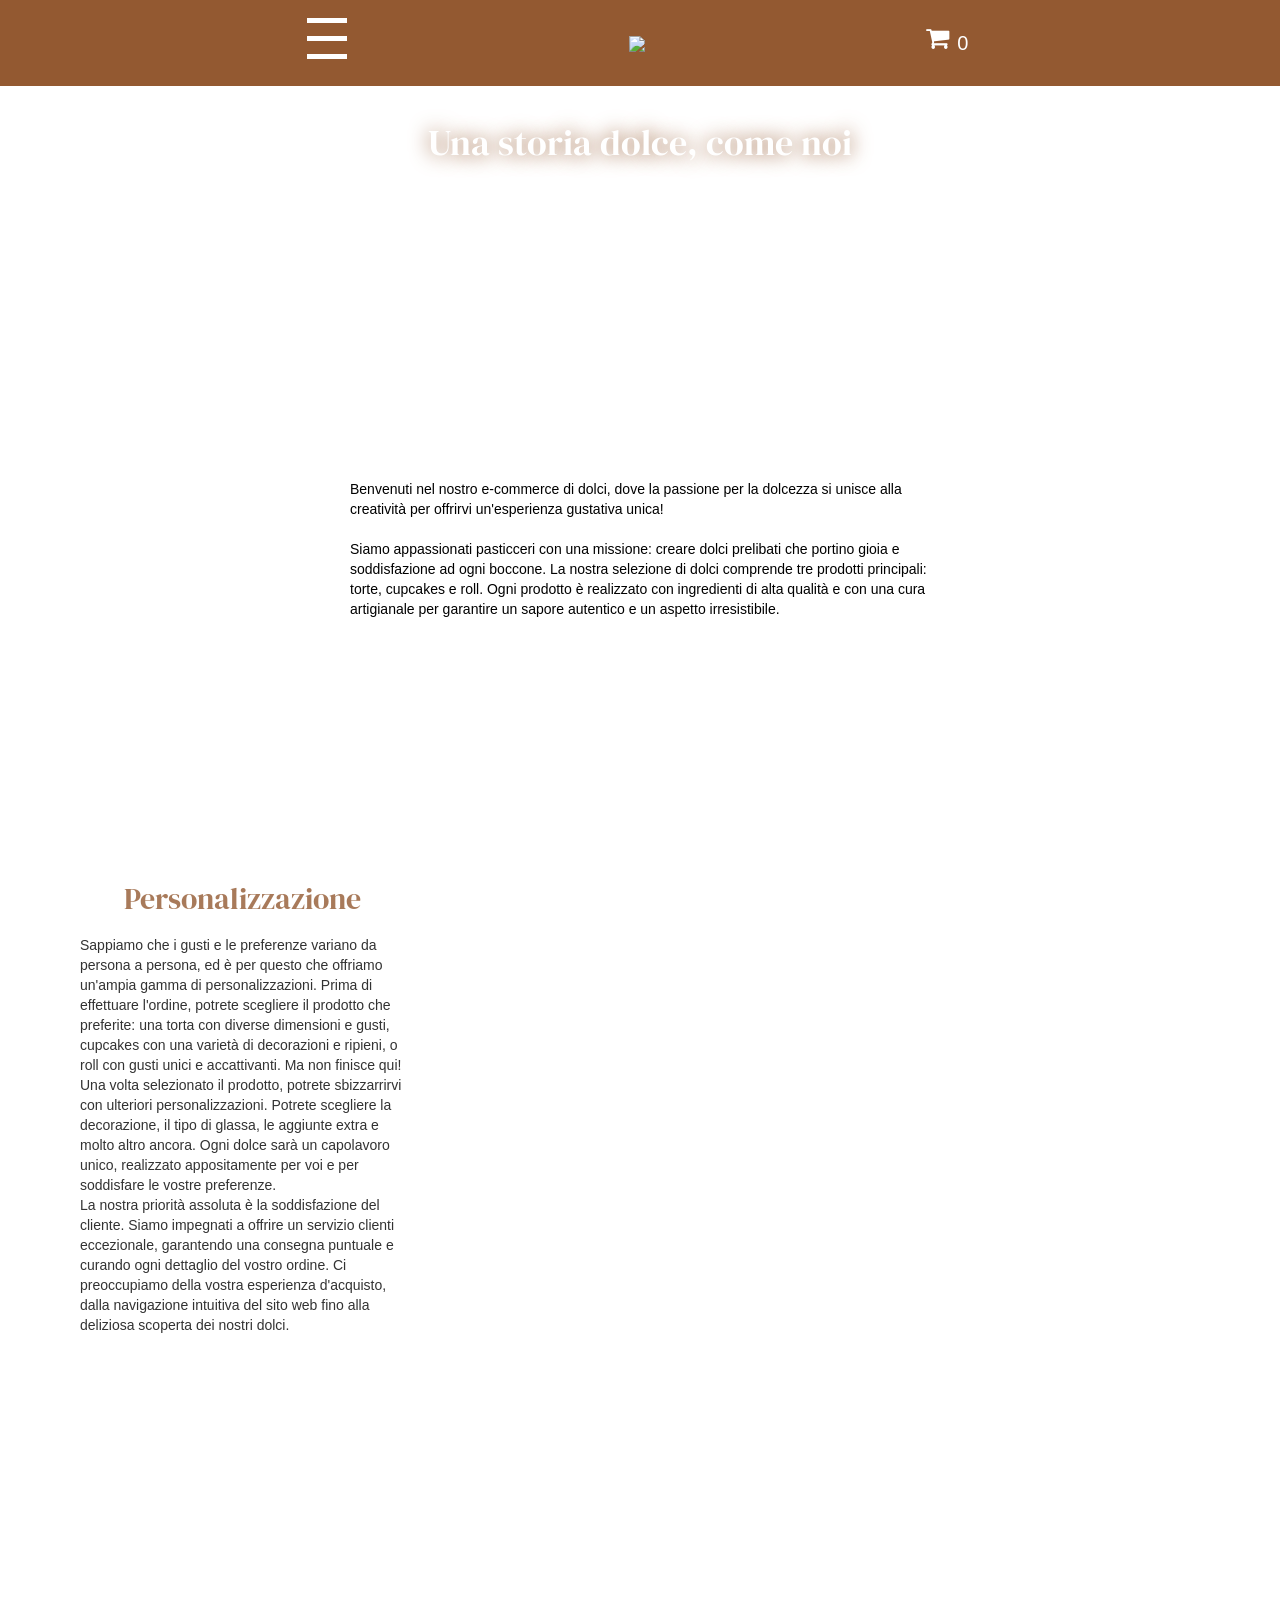
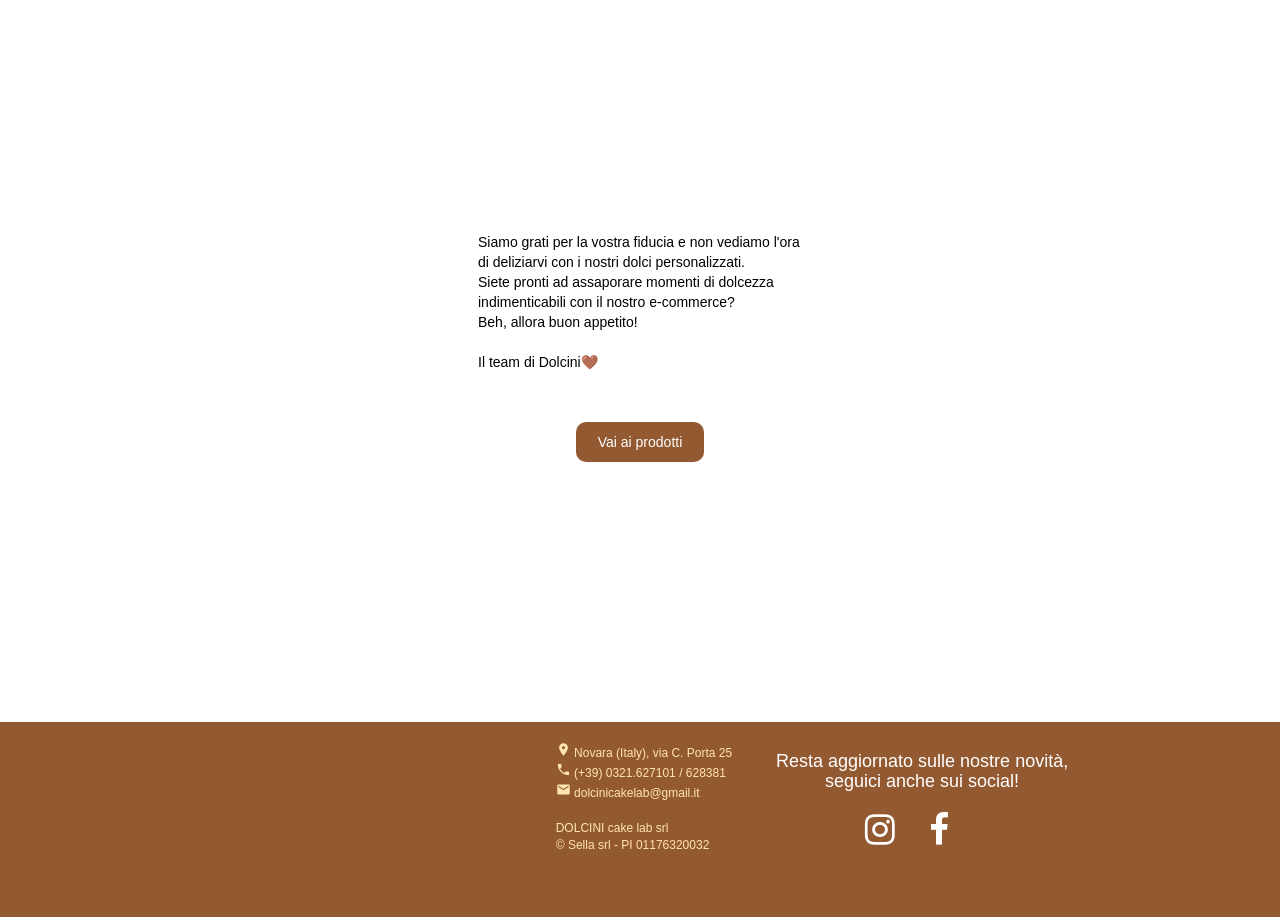
==== aboutus.html @ b242c4ed "Create aboutus.html" ====
<!DOCTYPE html>
<html lang="en">

<head>
  <meta charset="UTF-8">
  <meta http-equiv="X-UA-Compatible" content="IE=edge">
  <meta name="viewport" content="width=device-width, initial-scale=1, minimum-scale=1, maximum-scale=1"/>
  <meta name="description" content="sito di e-commerce di dolci per l'esame di fine anno di web design">
  <meta name="keywords" content="web, web design, accademia, dolci, e-commerce, sito, carrello, compra, personalizza">
  
  <!-- Link Swiper's CSS -->
  <link rel="stylesheet" href="https://cdn.jsdelivr.net/npm/swiper@9/swiper-bundle.min.css" />
  <link rel="stylesheet" href="https://cdn.jsdelivr.net/npm/bootstrap@5.2.3/dist/css/bootstrap.min.css">
  <!-- Link icone bootstrap -->
  <link rel="stylesheet" href="https://maxcdn.bootstrapcdn.com/bootstrap/3.3.7/css/bootstrap.min.css">
  <!-- Link icone google -->
  <link rel="stylesheet" href="https://fonts.googleapis.com/icon?family=Material+Icons">
  <!-- Link icone Awesome 4 Icons -->
  <link rel="stylesheet" href="https://cdnjs.cloudflare.com/ajax/libs/font-awesome/4.7.0/css/font-awesome.min.css">
  <!-- Link file MIO css -->
  <link rel="stylesheet" href="stile.css">
  <!-- Link per il font h1 -->
  <link rel="preconnect" href="https://fonts.googleapis.com">
  <link rel="preconnect" href="https://fonts.gstatic.com" crossorigin>
  <link href="https://fonts.googleapis.com/css2?family=DM+Serif+Display&display=swap" rel="stylesheet">
  <!-- Link per jquery -->
  <script src="https://code.jquery.com/jquery-3.5.1.min.js"></script>
</head>
  
  
<body id="body-aboutus">
   <!-- head line -->
   <header>
    <div class="headline">
      <nav class="navbar navbar-expand-lg navbar-light">
      <div class="container-fluid">
    
   <!-- menu -->    
    <ul class="menu">
      <div class="menu-close fa fa-close"></div>
      <li class="menu-global menu-top">
        <span class="menu-text">
          <a class="nav-link" href="index.html">Vai ai prodotti</a>
        </span>
      </li>
      <li class="menu-global menu-middle">
        <span class="menu-text">
          <a class="nav-link" href="carrello.html">Carrello</a>
        </span>
      </li>
      <li class="menu-global menu-bottom">
        <span class="menu-text">
          <a class="nav-link" href="#contatti">Contatti</a>
        </span>
      </li>
    </ul>

   <!-- logo -->
    <center>
     <div class="casella-logo">
        <a href="index.html">
            <img class="logo" src="img/logobianco.png">
        </a>
     </div>
    </center>

   <!-- carrello -->
     <div class="boxcarrello">
        <a href="carrello.html"><i class="fa fa-shopping-cart" style="font-size:25px; color: white;"></i> <span style="font-size: 20px;  padding: 4px;  color:white" id="carrello">0</span></a>
     </div>
   
      </div>
      </nav>
    </div>
  </header>


  
  <div id="spazio-aboutus">
  </div>

  <!-- corpo pagina --> 
      
  <div id="fascia1">
    <center>
      <h1 id="titolo-aboutus">Una storia dolce, come noi</h1>
    <div id ="testo1">
      <p>
        Benvenuti nel nostro e-commerce di dolci, dove la passione per la dolcezza si unisce alla creatività per offrirvi un'esperienza gustativa unica! 
        <br><br>
        Siamo appassionati pasticceri con una missione: creare dolci prelibati che portino gioia e soddisfazione ad ogni boccone.
        La nostra selezione di dolci comprende tre prodotti principali: torte, cupcakes e roll. Ogni prodotto è realizzato con ingredienti di alta qualità e con una cura artigianale per garantire un sapore autentico e un aspetto irresistibile.
      </p>
    </div>
    </center>
  </div>


  <div id="fascia2">
    <div id ="testo2">
      <h2 id="personalizzazione">Personalizzazione</h2>
      <p>
        Sappiamo che i gusti e le preferenze variano da persona a persona, ed è per questo che offriamo un'ampia gamma di personalizzazioni. Prima di effettuare l'ordine, potrete scegliere il prodotto che preferite: una torta con diverse dimensioni e gusti, cupcakes con una varietà di decorazioni e ripieni, o roll con gusti unici e accattivanti.
        Ma non finisce qui! Una volta selezionato il prodotto, potrete sbizzarrirvi con ulteriori personalizzazioni. Potrete scegliere la decorazione, il tipo di glassa, le aggiunte extra e molto altro ancora. Ogni dolce sarà un capolavoro unico, realizzato appositamente per voi e per soddisfare le vostre preferenze.<br>
        La nostra priorità assoluta è la soddisfazione del cliente. Siamo impegnati a offrire un servizio clienti eccezionale, garantendo una consegna puntuale e curando ogni dettaglio del vostro ordine. Ci preoccupiamo della vostra esperienza d'acquisto, dalla navigazione intuitiva del sito web fino alla deliziosa scoperta dei nostri dolci.
      </p>
    </div>
  </div>


  <div id="fascia3">
    <div id ="testo3">
      <p>
        Siamo grati per la vostra fiducia e non vediamo l'ora di deliziarvi con i nostri dolci personalizzati.<br>
        Siete pronti ad assaporare momenti di dolcezza indimenticabili con il nostro e-commerce?<br>
        Beh, allora buon appetito!
        <br><br>
        Il team di Dolcini🤎
      </p>
    </div>
    <button id="bottone-prodotti">
      <a href="index.html">
        Vai ai prodotti
      </a>
    </button>
  </div>
  



  <!-- footer --> 
  <footer class="footer">
    <div class="container text-center">
      
      <div class="fot">
        <iframe src="https://www.google.com/maps/embed?pb=!1m14!1m8!1m3!1d2798.854587066455!2d8.6137757!3d45.4525863!3m2!1i1024!2i768!4f13.1!3m3!1m2!1s0x47865a24573b9d29%3A0x5064224377bd31e3!2sVia%20Costantino%20Porta%2C%2025%2C%2028100%20Novara%20NO!5e0!3m2!1sen!2sit!4v1654440794287!5m2!1sen!2sit" allowfullscreen="" loading="lazy" referrerpolicy="no-referrer-when-downgrade" id="map"></iframe>
      </div> 
      
      <div class="fot">
        <p id="testofooter">
          <i class="material-icons" style="font-size:15px; color: #FFE6AE;">location_on</i>  Novara (Italy), via C. Porta 25<br>
          <i class="material-icons" style="font-size:15px; color: #FFE6AE;">call</i>  (+39) 0321.627101 / 628381 <br>
          <i class="material-icons" style="font-size:15px; color: #FFE6AE;">email</i>  dolcinicakelab@gmail.it<br>
          <br>
          DOLCINI cake lab srl<br>
          © Sella srl - PI 01176320032
        </p>
      </div>

      <div class="fot">
        <div id="rimandosocial">
          <h4 style="text-align:center;">Resta aggiornato sulle nostre novità,<br>seguici anche sui social!</h4>
          <a href="https://www.instagram.com/acmenovaraaccademia/" class="social"><i class="fa fa-instagram" style="font-size:35px; color: white;"></i></a>
          <a href="https://www.facebook.com/ACMEaccademiaNovara/"  class="social"><i class="fa fa-facebook-f" style="font-size:35px; color: white;"></i></a>
        </div>
      </div>
    </div>
  </footer>

  <!-- Swiper JS -->
  <script src="https://cdn.jsdelivr.net/npm/swiper@9/swiper-bundle.min.js"></script>
  <script src="https://code.jquery.com/jquery-3.6.4.min.js" integrity="sha256-oP6HI9z1XaZNBrJURtCoUT5SUnxFr8s3BzRl+cbzUq8=" crossorigin="anonymous"></script>
  <script src="javascript.js"> </script>
</body>
</html>
---- stile.css ----
html, body {
      position: relative;
      height: 100%;
      font-family: 'Poppins', sans-serif;
      font-size: 14px;
      color: #000;
      background-image: url("img/sfondosito.png");
      background-repeat: no-repeat;
      background-attachment: fixed;
      background-size: cover;
      background-position: center;
      grid-template-rows: auto 1fr auto;
}

/*header*/

.headline{
  z-index: 3;
  padding: 10px;
  width: 100%;
  height: auto;
  position: fixed;
  margin: 0px 0px 30px 0px;
  background-color: #935931;
}

.navbar-toggler {
	width: 100%;
}

.navbar{
  margin-bottom: 0px;
}

.casella-logo{
  display: inline-block;
  width: auto%;
}

.logo{
  width: 160px;
  margin-top: ;
}

/*menu*/


span {
	display: inline-block;
	vertical-align: middle;
	color: white;
  }
  
  ul {
	display: block;
	list-style-type: none;
	text-align: right;
  }
  
  a {
	color: #FFF;
  }
  a:hover {
	opacity: 0.7;
  text-decoration: none;
  }
 
  
  .menu {
	margin: 0 0px 0 0;
	padding-left: 1.25em;
	cursor: pointer;
	position: relative;
	width: 40px;
	height: 50px;
	text-align: right;
  }
  
  .menu-close {
	color: white;
	font-size: 0em;
	opacity: 0;
	text-align: center;
	font-weight: bold;
  
	-webkit-transition: 0.2s;
			transition: 0.2s;
  }
  
  .menu-close-visible {
	font-size: 2em;
	opacity: 1;
  
	-webkit-transition: 0.2s 0.4s;
			transition: 0.2s 0.4s;
  }
  
  .menu-global {
	z-index: -1;
	position: absolute;
	left: 0;
	height: 5px; 
	width: 100%;
	background-color: white;
  
	-webkit-backface-visibility: hidden;
			backface-visibility: hidden;
	-webkit-transition: 0.2s;
			transition: 0.2s;
  }
  
  .menu-global:hover {
	left: 10px;
	-webkit-transition: all 0.2s;
			transition: all 0.2s;
  }
  
  .menu-top {
	top: 0;
  }
  .menu-middle {
	top: 18px;
  }
  .menu-bottom {
	top: 36px;
  }
  
  .menu-text{
	opacity: 0;
	font-size: 0em;
	padding: 10px 0;
	-webkit-transition: 0.1s;
			transition: 0.1s;
  }
  
  .expand {
	box-shadow: rgba(0, 0, 0, 0.1) -2.5px 5px 7.5px, rgba(0, 0, 0, 0.1) 2.5px 5px 7.5px;
	width: 200px;
	height: 50px;
  
	-webkit-backface-visibility: hidden;
			backface-visibility: hidden;
  }
  
  .menu-top-expand {
	top: 50px;
	background: #FFCD9C;
  
	-webkit-transition: all 0.5s 0.2s, left 0.1s;
			transition: all 0.5s 0.2s, left 0.1s;
  }
  
  .menu-middle-expand {
	top: 100px;
	background: #DD925F;
  
	-webkit-transition: all 0.5s 0.1s, left 0.1s;
			transition: all 0.5s 0.1s, left 0.1s;
  }
  
  .menu-bottom-expand {
	top: 150px;

	background: #935931;
  
	-webkit-transition: all 0.5s, left 0.1s;
			transition: all 0.5s, left 0.1s;
  }
  
  .menu-text-expand{
	color: white;
	opacity: 0.8;
	padding: 10px;
	font-size: 1.3em;
	-webkit-transition: all 0.2s 0.7s, font-size 0.1s;
			transition: all 0.2s 0.7s, font-size 0.1s;
  }

.boxcarrello{
	float: right;
}

/*swiper*/

.swiper {
  width: 100%;
  height: 85%;
}

.swiper-slide {
  background: #DD925F;
  display: flex;
  justify-content: center;
  align-items: center;
}

.swiper-slide img {
  display: block;
  width: 100%;
  height: 100%;
  object-fit: cover;
}

.swiper-pagination{
	align-items: center;
}

/*intestazione home*/

#ancora{
  height: 8%;
  margin-top: -60px;
}

h1 {
  font-family: 'DM Serif Display', serif;
  text-align: center;
  color: black;
  margin: 40px auto -30px auto;
  text-shadow: 0px 0px 6px rgba(255,255,255,10);
  padding: 30px;
}


/*box prodotti*/

#box-prodotti{
  margin: 3% auto;
}

p.card-text{
  margin-top: 20px;
  margin-bottom: 10px;
}

.card-img-top:hover {
    opacity: 0.5;  
    box-shadow: 0px 0px 40px #935931;
  }

.navbar-toggler {
  background-color: red;
}


.btn-primary {
  background-color:#935931 !important;
  border:none;
}

/*footer*/

.footer {
  background-color: #935931;
  color: white;
  padding: 10px;
}

.contatti-social{
  display:inline-block;
  margin: 0px 30px;
}

#map {
  width: auto;
  height: 150px;
  margin-right:40px
}

.fot{
  display: inline-block;
  margin: 10px auto;
  vertical-align: top;
}

#rimandosocial{
  margin-left:20px ;
  padding-left:20px
}

.social{
  margin: 10px 30px 10px 0px;
  display: inline-block;
  color: white;

}

#testofooter{
  max-width: 500px;
  font-size: 12px;
  text-align: left;
  color: #FFE6AE;
}

@media screen and (max-width: 1200px){
  .logo{
    width: 100px;
  }
  
  /*menu*/

span {
	display: inline-block;
	vertical-align: middle;
	color: white;
  }
  
  ul {
	display: block;
	list-style-type: none;
	text-align: right;
  }
  
  a {
	color: #FFF;
  }
  a:hover {
	opacity: 0.7;
  text-decoration: none;
  }
 
  .menu {
	margin: auto 0px;
	padding-left: 1.25em;
	cursor: pointer;
	position: relative;
	width: 30px;
	height: 30px;
	text-align: right;
  }
  
  .menu-close {
	color: white;
	font-size: 0em;
	opacity: 0;
	text-align: center;
	font-weight: bold;
  
	-webkit-transition: 0.2s;
			transition: 0.2s;
  }
  
  .menu-close-visible {
	font-size: 2em;
	opacity: 1;
  
	-webkit-transition: 0.2s 0.4s;
			transition: 0.2s 0.4s;
  }
  
  .menu-global {
	z-index: -1;
	position: absolute;
	left: 0;
	height: 5px; 
	width: 100%;
	background-color: white;
  
	-webkit-backface-visibility: hidden;
			backface-visibility: hidden;
	-webkit-transition: 0.2s;
			transition: 0.2s;
  }
  
  .menu-global:hover {
	left: 5px;
	-webkit-transition: all 0.2s;
			transition: all 0.2s;
  }
  
  .menu-top {
	top: 0;
  }
  .menu-middle {
	top: 10px;
  }
  .menu-bottom {
	top: 20px;
  }
  
  .menu-text{
	opacity: 0;
	font-size: 0em;
	padding: 10px 0;
	-webkit-transition: 0.1s;
			transition: 0.1s;
  }
  
  .expand {
	box-shadow: rgba(0, 0, 0, 0.1) -2.5px 5px 7.5px, rgba(0, 0, 0, 0.1) 2.5px 5px 7.5px;
	width: 200px;
	height: 50px;
  
	-webkit-backface-visibility: hidden;
			backface-visibility: hidden;
  }
  
  .menu-top-expand {
	top: 50px;
	background: #FFCD9C;
  
	-webkit-transition: all 0.5s 0.2s, left 0.1s;
			transition: all 0.5s 0.2s, left 0.1s;
  }
  
  .menu-middle-expand {
	top: 100px;
	background: #DD925F;
  
	-webkit-transition: all 0.5s 0.1s, left 0.1s;
			transition: all 0.5s 0.1s, left 0.1s;
  }
  
  .menu-bottom-expand {
	top: 150px;

	background: #935931;
  
	-webkit-transition: all 0.5s, left 0.1s;
			transition: all 0.5s, left 0.1s;
  }
  
  .menu-text-expand{
	color: white;
	opacity: 0.8;
	padding: 10px;
	font-size: 1.3em;
	-webkit-transition: all 0.2s 0.7s, font-size 0.1s;
			transition: all 0.2s 0.7s, font-size 0.1s;
  }

.boxcarrello{
	float: right;
  margin-top: 10px;
}
.headline{
  z-index: 3;
  padding: 0px;
  width: 100%;
  height: auto;
  position: fixed;
  margin: 0px 0px 30px 0px;
  background-color: #935931;
  }
  .swiper {
    width: 100%;
    height: 75%;
  }

  #box-prodotti{
    margin: 3% auto;
    text-align: center;
  }
  
  p{
    text-align: left;
  }

  .btn-primary{
    font-size: 8px;
    padding: 4px;
  }

  .footer {
    background-color: #935931;
    color: white;
    padding: 20px;
    align-content: center;
  }

  .contatti-social{
    display:inline-block;
    margin: 0px 30px;
  }
  
  #map {
    width: auto;
    height: 150px;
    margin: 0px 10px 10px auto;
  }
  
  .fot{
    display: inline-block;
    margin: auto;
    vertical-align: top;
  }
  
  h4{
    padding: 10px;
  }

  #rimandosocial{
    margin-left:0px ;
    padding-left:0px
  }
  
  .social{
    margin: 0px 10px;
    display: inline-block;
    color: white;

  }
  
  #testofooter{
    max-width: 500px;
    font-size: 12px;
    text-align: left;
    color: #FFE6AE;
  }
  
}

@media screen and (max-width: 700px){
  #map {
    width: auto;
    height: 150px;
    margin: 0px auto 10px auto;
  }

  #box-prodotti{
    margin: 3% auto;
    max-width: 80%;
    text-align: center;
  }

  .btn-primary{
    font-size: 10px;
    padding: 4px;
  }

  h4{
    border-top: 2px solid white;
    padding: 10px;
  }
}


                                                             /*carrello*/

.spazio-vuoto{
  width: 100%;
  height: 10%;
}

#titolo-carrello{
  margin: 50px auto 10px auto;
  padding: 0px;
}

#contenitore-carrello{
  background-color: white;
  margin-top: 0px;
  padding: 10px;
  border-radius: 10px;
  box-shadow: 0px 0px 20px #935931;
}

tr{
  background-color: white;
  border-bottom: 1px solid #935931;
  vertical-align: middle;
}

.img_carrello{
  height:80px;
}

.table>tbody>tr>td{
  vertical-align: middle;
  max-width: 80px;
}

.form-control{
  width: 30%;
  min-width: 50px;
  padding: auto;
}

.bottoni-carrello{
  background-color: #935931;
  color: white;
  border-radius: 5px;
  width: 50px;
  border: none;
}

.footer-capriccioso{
  background-color: #935931;
  color: white;
  padding: 10px;
  position: inherit;
  bottom: 0px;
  width:100%;
}

button, input, select, textarea {
  width: 70px;
}

label {
  margin-bottom: 0px;
}


@media screen and (max-width: 768px){
  .img_carrello{
    display: none;
  }

  #contenitore-carrello{
    background-color: white;
    margin: 0px auto;
    padding: 10px;
    border-radius: 10px;
    box-shadow: 0px 0px 20px #935931;
    max-width: 90%;
  }

  .prezzo-singolo{
    display:none;
  }
  .footer-capriccioso{
    background-color: #935931;
    color: white;
    padding: 10px;
    position: inherit;
    bottom: 0px;
    width:100%;
  }
}

                                                            /*aboutus*/

#spazio-aboutus{
  width: 100%;
  height: 8%;
}

#fascia1{
  background-image: url(img/3chef.webp);
  width: 100%;
  min-height: 750px;
  background-position: center;
  background-size: cover;
  margin-top: 0px;
}

#titolo-aboutus{
  color:white;
  margin: 0px auto ;
  text-shadow: 0px 0px 20px #935931;
  padding-top: 4%;
}

#testo1{
  z-index: 2;
  background-color: white;
  width: 50%;
  text-align: left;
  position: inherit;
  bottom: 40px;
  padding: 30px;
  margin-left: 25%;
  margin-right: 25%;
  margin-top: 20%;
  border-radius: 10px;
  vertical-align: bottom;
}

p{
  margin-bottom: 0px;
}
#fascia2{
  background-image: url(img/cake10intera.webp);
  width: 100%;
  min-height: 750px;
  background-position: center;
  background-size: cover;
}

#personalizzazione{
  color:#935931;
  font-family: 'DM Serif Display', serif;
  text-align: center;
  margin: 30px auto 20px auto;
}

#testo2{
  z-index: 2;
  background-color: white;
  width: 30%;
  padding: 30px;
  margin-left: 50px;
  opacity: 80%;
}

#fascia3{
  background-image: url(img/vassoio\ muffin.webp);
  width: 100%;
  min-height: 750px;
  background-position: center;
  background-size: cover;
  padding-top: 18%;
}

#testo3{
  z-index: 2;
  background-color: white;
  width: 30%;
  padding: 30px;
  margin: auto;
  border-radius: 10px;
}

#bottone-prodotti{
  background-color: #935931;
  z-index: 2;
  padding: 10px;
  width: 10%;
  margin-left: 45%;
  margin-right: 45%;
  margin-top: 20px;
  border-radius: 10px;
  border: none;
}

#bottone-prodotti a:hover{
  padding: 10%;
  border-radius: 10px;
  box-shadow: 0px 0px 20px white;
  color:#FFE6AE;
}

@media screen and (max-width: 1200px){
  #testo1{
    z-index: 2;
    background-color: white;
    font-size: 10px;
    width: 60%;
    text-align: left;
    position: inherit;
    bottom: 40px;
    padding: 20px;
    margin-left: 15%;
    margin-right: 15%;
    margin-top: 20%;
    border-radius: 10px;
    vertical-align: bottom;
  }

  #testo2{
    z-index: 2;
    background-color: white;
    font-size: 10px;
    width: 40%;
    padding: 20px;
    margin-left: 4%;
    opacity: 80%;
  }

  #testo3{
    z-index: 2;
    background-color: white;
    width: 40%;
    font-size: 10px;
    padding: 10px;
    margin: auto;
    border-radius: 10px;
  }
  
  #bottone-prodotti{
    background-color: #935931;
    z-index: 2;
    padding: 10px;
    width: 20%;
    margin-left: 40%;
    margin-right: 40%;
    margin-top: 20px;
    border-radius: 10px;
    border: none;
  }

  #bottone-prodotti a:hover{
    padding: 10% 20%;
    border-radius: 10px;
    box-shadow: 0px 0px 20px white;
    color:#FFE6AE;
  }

  #spazio-aboutus{
    width: 100%;
    height: 4%;
  }

  #fascia1{
    background-image: url(img/3chef.webp);
    min-height: 500px;
    background-position: center;
    background-size: cover;
    margin-top: 0px;
  }

  #fascia2{
    background-image: url(img/cake10intera.webp);
    min-height: 500px;
    background-position: center;
    background-size: cover;
  }

  #fascia3{
    background-image: url(img/vassoio\ muffin.webp);
    min-height: 500px;
    background-position: center;
    background-size: cover;
    padding-top: 20%;
  }
  
  #testo3{
    z-index: 2;
    background-color: white;
    width: 40%;
    font-size: 10px;
    padding: 10px;
    margin: auto;
    border-radius: 10px;
  }
  
  #bottone-prodotti{
    background-color: #935931;
    z-index: 2;
    padding: 10px;
    width: 20%;
    margin-left: 40%;
    margin-right: 40%;
    margin-top: 20px;
    border-radius: 10px;
    border: none;
  }

  #bottone-prodotti a:hover{
    padding: 10% 20%;
    border-radius: 10px;
    box-shadow: 0px 0px 20px white;
    color:#FFE6AE;
  }
}

@media screen and (max-width: 700px){
  #testo2{
    z-index: 2;
    background-color: white;
    font-size: 8px;
    width: 80%;
    padding: 10px;
    margin: auto;
    opacity: 80%;
  }
}

@media screen and (max-width: 550px){
  #spazio-aboutus{
    width: 100%;
    height: 4%;
  }

  #fascia1{
    background-image: url(img/3chef.webp);
    min-height: 250px;
    background-position: center;
    background-size: cover;
    margin-top: 0px;
    padding-top: 25px;
    padding-bottom: 8%;
  }

  #titolo-aboutus{
    font-size: 20px;
    color:white;
    margin: auto;
    text-shadow: 0px 0px 8px #935931;
    margin-top: 30%;
    margin-bottom: -20px;
    }

  #testo1{
    z-index: 2;
    background-color: white;
    font-size: 8px;
    width: 85%;
    text-align: left;
    position: inherit;
    bottom: 40px;
    padding: 10px;
    margin: auto;
    border-radius: 10px;
    vertical-align: bottom;
  }

  #fascia2{
    background-image: url(img/cake10intera.webp);
    min-height: 250px;
    background-position: center;
    background-size: cover;
  }

  #personalizzazione{
    color:#935931;
    font-family: 'DM Serif Display', serif;
    font-size: 20px;
    text-align: center;
    margin: 10px auto;
  }

  #fascia3{
    background-image: url(img/vassoio\ muffin.webp);
    min-height: 250px;
    background-position: center;
    background-size: cover;
    padding-top: 15%;
  }
  
  #testo3{
    z-index: 2;
    background-color: white;
    width: 60%;
    font-size: 8px;
    padding: 10px;
    margin: auto;
    border-radius: 10px;
  }
  
  #bottone-prodotti{
    background-color: #935931;
    z-index: 2;
    padding: 8px;
    font-size: 8px;
    width: 30%;
    margin-left: 35%;
    margin-right: 35%;
    margin-top: 20px;
    border-radius: 10px;
    border: none;
  }

  #bottone-prodotti a:hover{
    border-radius: 10px;
    box-shadow: 0px 0px 20px white;
    color:#FFE6AE;
  }
}




                                                              /*box prodotto*/
#prodotti-singoli{
  margin-top: 0px;
  border-radius: 10px;
  box-shadow: 0px 0px 20px #935931;
  background-color: white;
  z-index: 3;
  width: 70%;
  height: auto;
  padding:3%;
}

#spazio-prodotto{
  height: 10%;
  width: auto;
}

.immagine-prodotto{
  width: 100%;
  margin: auto;
}

#titolo-cupcake{
  font-family: 'DM Serif Display', serif;
  text-align: center;
  color: black;
  margin: auto;
  padding: 0px;
}



@media screen and (max-width: 768px){
  #prodotti-singoli{
    margin-top: 0px;
    border-radius: 10px;
    box-shadow: 0px 0px 20px #935931;
    background-color: white;
    z-index: 3;
    width: 80%;
    height: auto;
    padding:3%;
  }

  #titolo-cupcake{
    margin: 0px auto;
    padding: 20px;
  }

  p.mb-4{
    margin-top: 20px;
  }
  
}







display:flex;
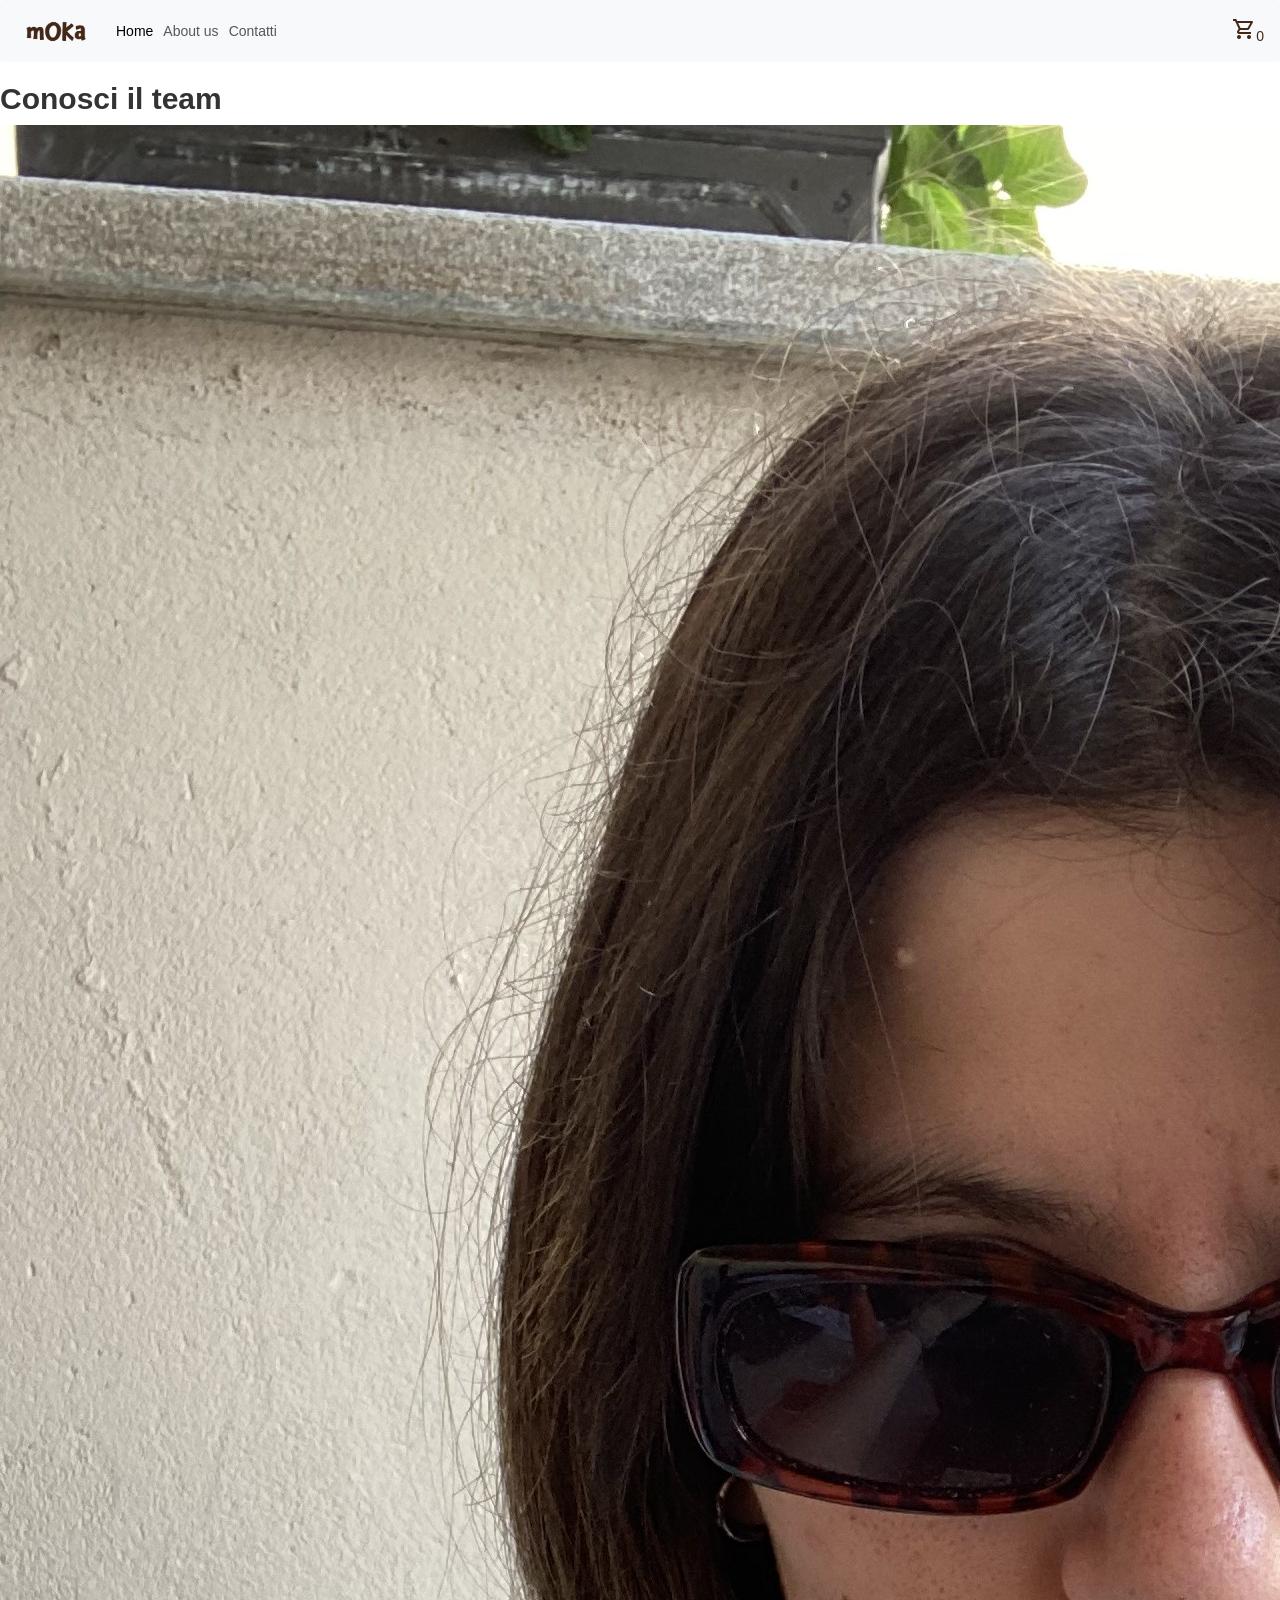
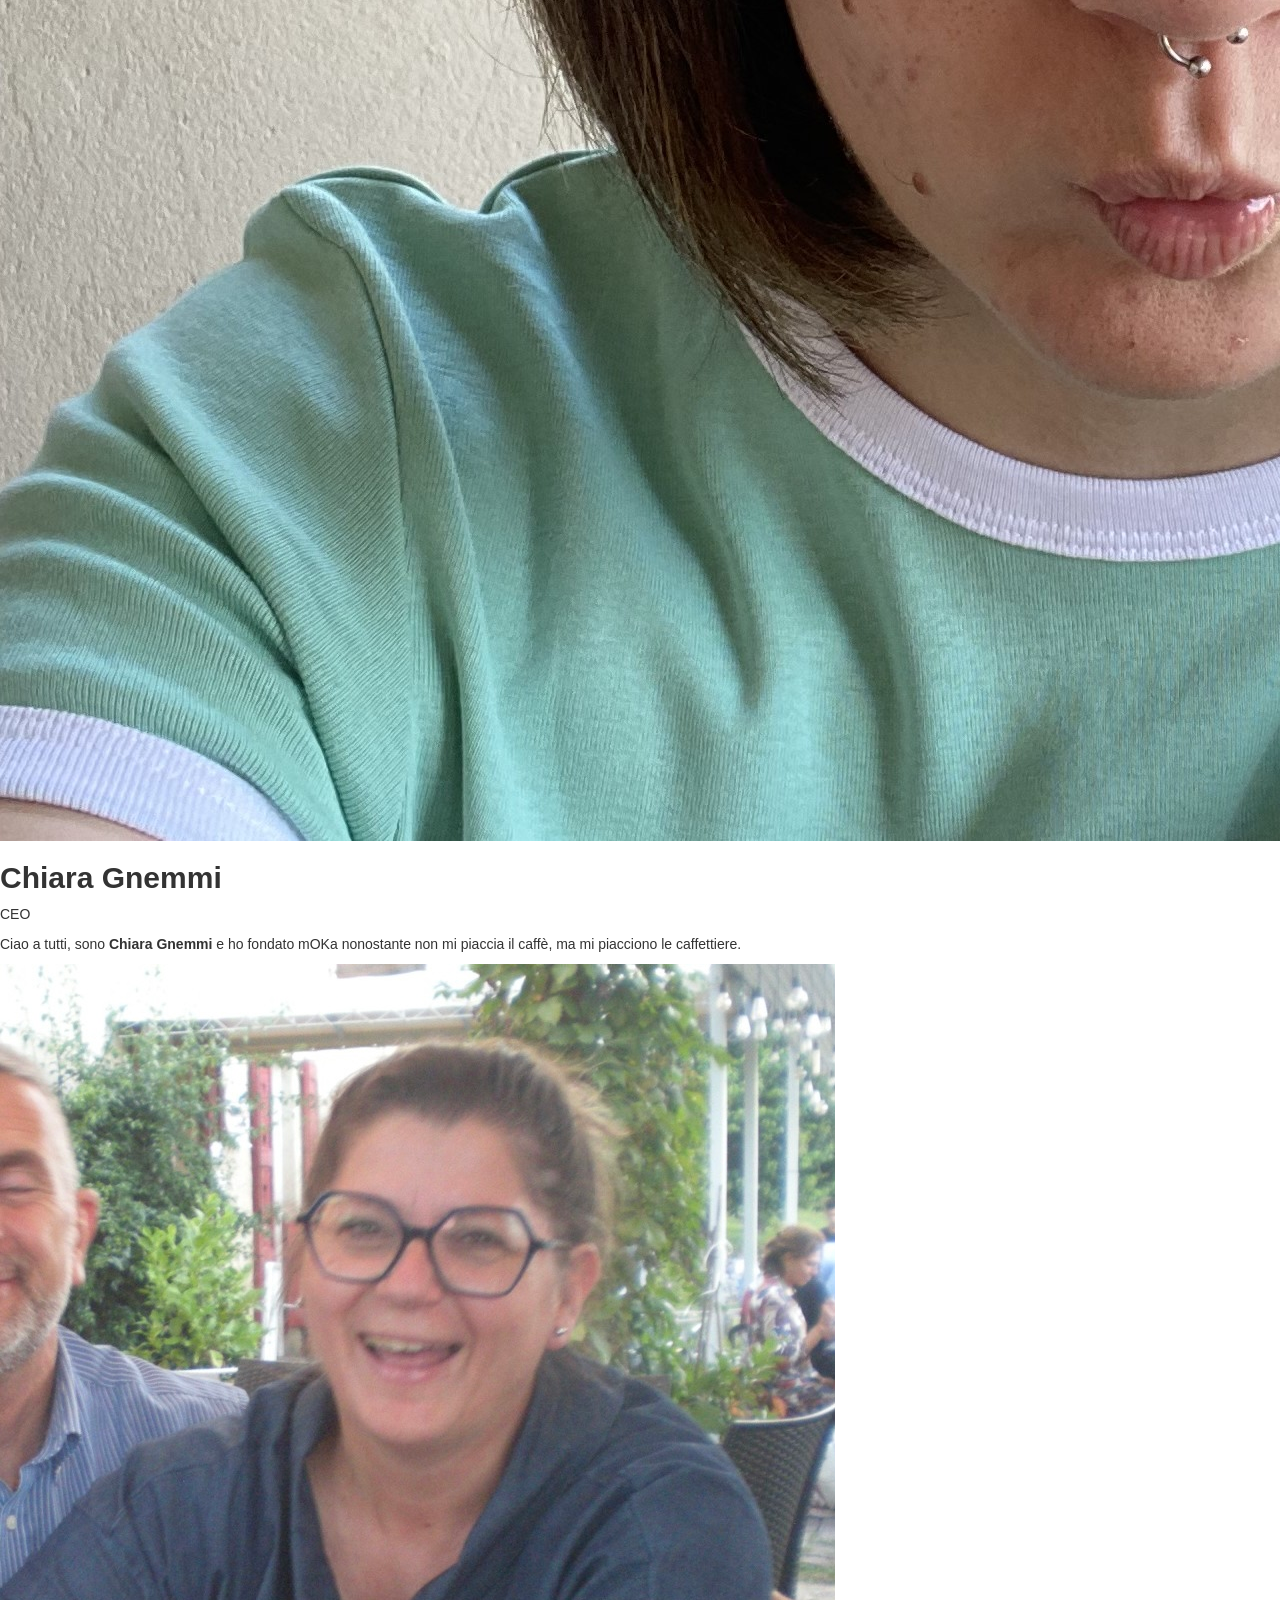
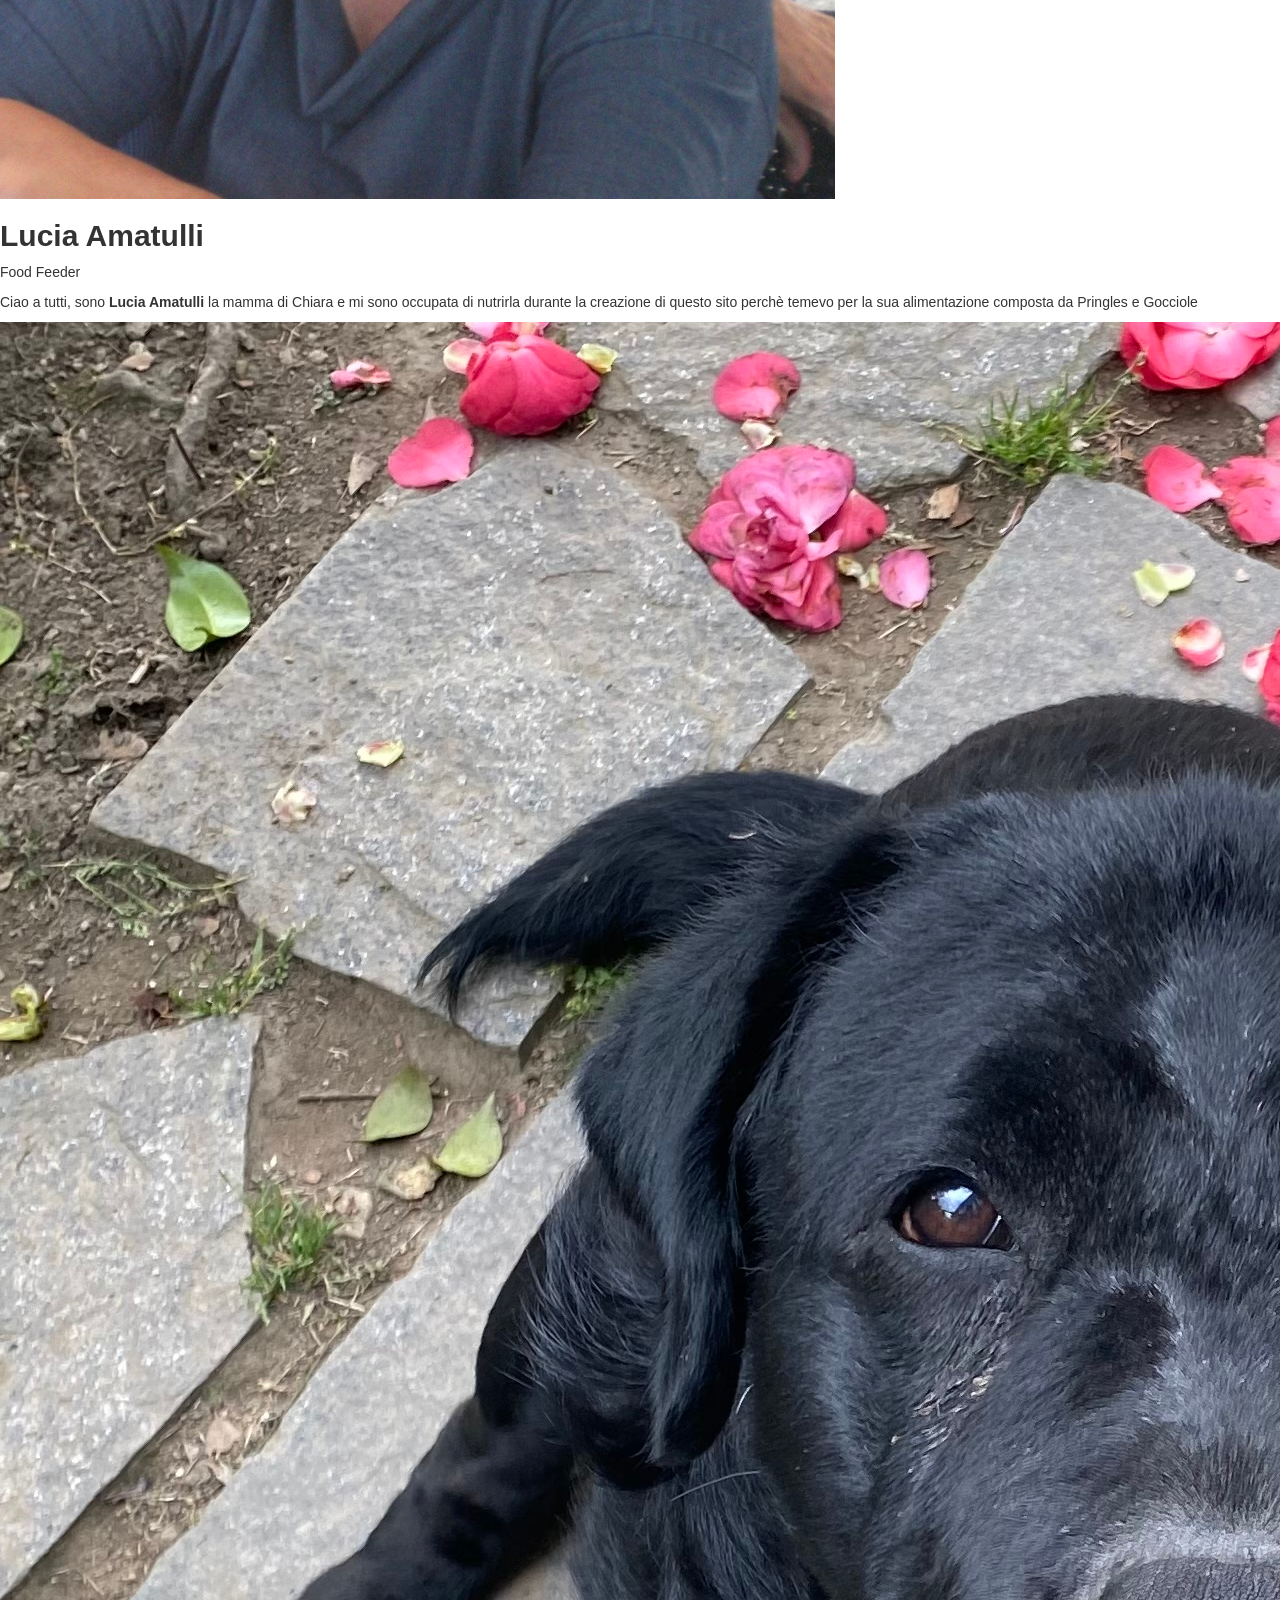
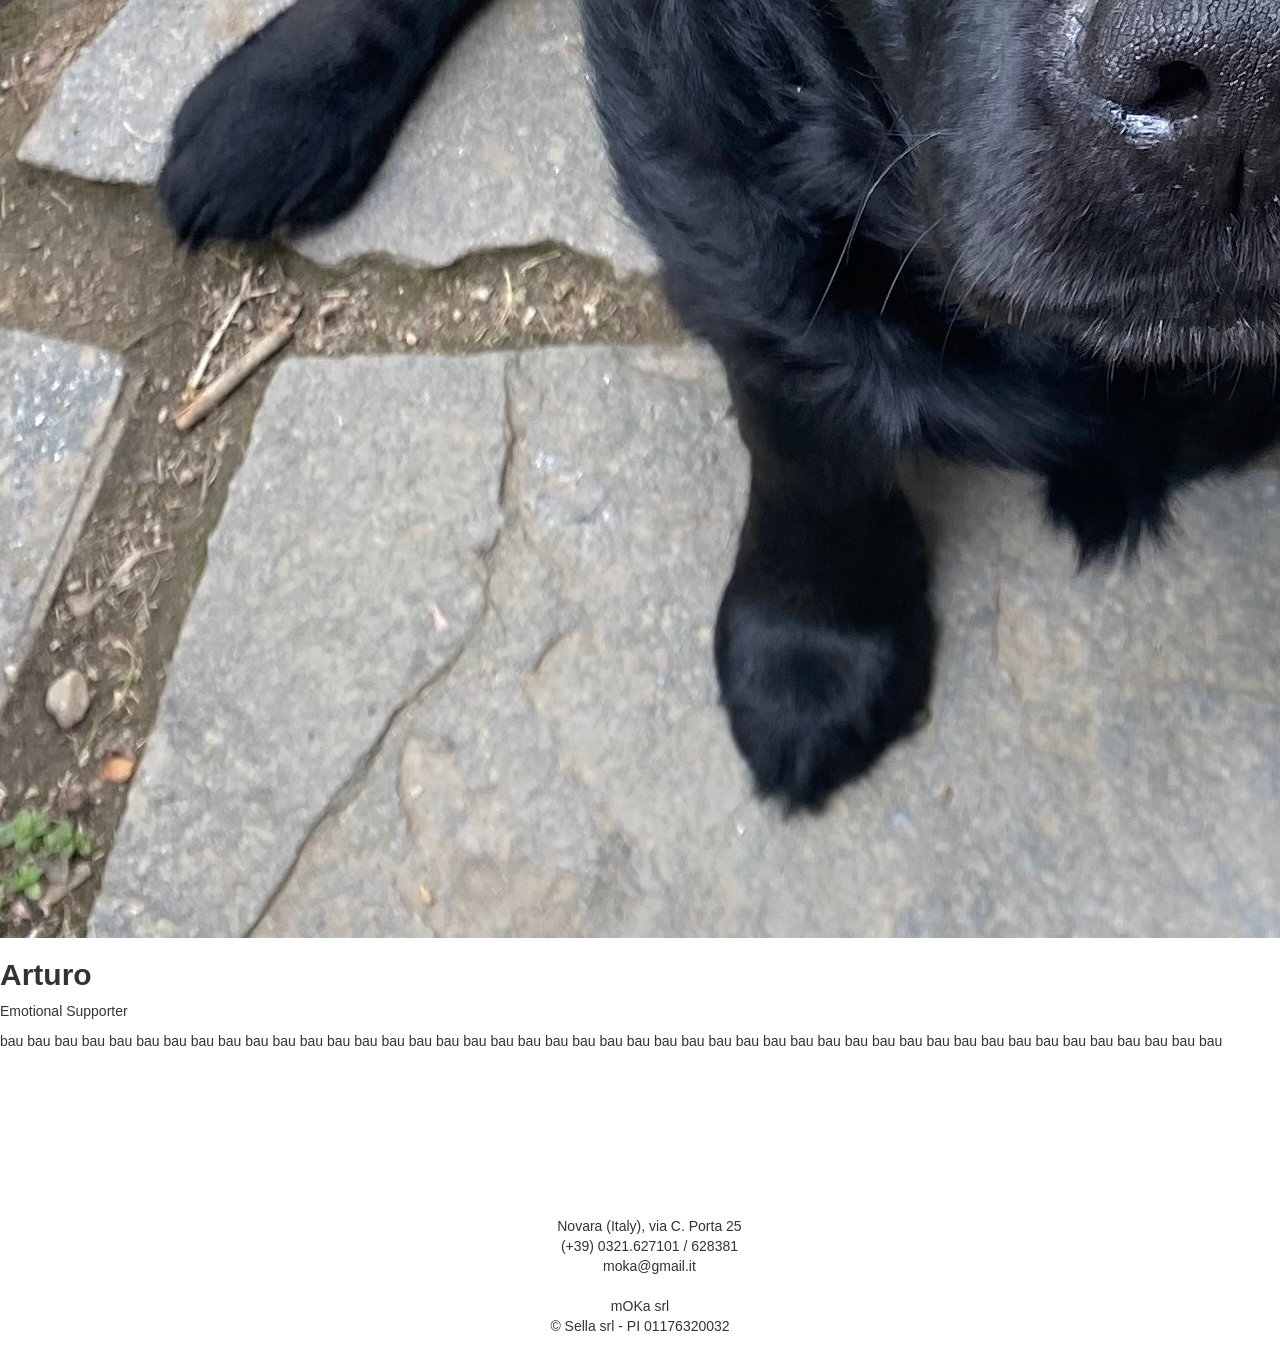
==== commit b6b0c02f: "Create aboutus.html" ====
--- a/aboutus.html
+++ b/aboutus.html
@@ -1,165 +1,115 @@
 <!DOCTYPE html>
-<html lang="en">
+<html lang="it">
 
 <head>
   <meta charset="UTF-8">
-  <meta http-equiv="X-UA-Compatible" content="IE=edge">
-  <meta name="viewport" content="width=device-width, initial-scale=1, minimum-scale=1, maximum-scale=1"/>
-  <meta name="description" content="sito di e-commerce di dolci per l'esame di fine anno di web design">
-  <meta name="keywords" content="web, web design, accademia, dolci, e-commerce, sito, carrello, compra, personalizza">
-  
-  <!-- Link Swiper's CSS -->
+  <meta name="viewport" content="width=device-width, initial-scale=1.0">
+  <title>mOKa</title>
+
+  <link rel="stylesheet" href="https://cdn.jsdelivr.net/npm/bootstrap@5.2.3/dist/css/bootstrap.min.css">
   <link rel="stylesheet" href="https://cdn.jsdelivr.net/npm/swiper@9/swiper-bundle.min.css" />
-  <link rel="stylesheet" href="https://cdn.jsdelivr.net/npm/bootstrap@5.2.3/dist/css/bootstrap.min.css">
+  <!-- Link al mio CSS -->
+  <link rel="stylesheet" href="stile.css" />
+
   <!-- Link icone bootstrap -->
   <link rel="stylesheet" href="https://maxcdn.bootstrapcdn.com/bootstrap/3.3.7/css/bootstrap.min.css">
   <!-- Link icone google -->
   <link rel="stylesheet" href="https://fonts.googleapis.com/icon?family=Material+Icons">
   <!-- Link icone Awesome 4 Icons -->
   <link rel="stylesheet" href="https://cdnjs.cloudflare.com/ajax/libs/font-awesome/4.7.0/css/font-awesome.min.css">
-  <!-- Link file MIO css -->
-  <link rel="stylesheet" href="stile.css">
-  <!-- Link per il font h1 -->
-  <link rel="preconnect" href="https://fonts.googleapis.com">
-  <link rel="preconnect" href="https://fonts.gstatic.com" crossorigin>
-  <link href="https://fonts.googleapis.com/css2?family=DM+Serif+Display&display=swap" rel="stylesheet">
-  <!-- Link per jquery -->
-  <script src="https://code.jquery.com/jquery-3.5.1.min.js"></script>
+  <!-- Google Fonts per le icone -->
+  <link rel="stylesheet" href="https://fonts.googleapis.com/css2?family=Material+Symbols+Outlined:opsz,wght,FILL,GRAD@20..48,100..700,0..1,-50..200" />
 </head>
+
+<body>
+  <header>
+    <nav class="navbar navbar-expand-lg navbar-light bg-light">
+      <div class="container-fluid">
+        <div class="logo">
+          <a href="index.html">
+            <img src="immagini/logo marrone.png" style="height: 45px">
+          </a>
+        </div>
+        <button class="navbar-toggler" type="button" data-bs-toggle="collapse" data-bs-target="#navbarNav"
+          aria-controls="navbarNav" aria-expanded="false" aria-label="Toggle navigation">
+          <span class="navbar-toggler-icon"></span>
+        </button>
+        <div class="collapse navbar-collapse" id="navbarNav">
+          <ul class="navbar-nav">
+            <li class="nav-item">
+              <a class="nav-link active" aria-current="page" href="index.html">Home</a>
+            </li>
+            <li class="nav-item">
+              <a class="nav-link" href="aboutus.html">About us</a>
+            </li>
+            <li class="nav-item">
+              <a class="nav-link" href="contatti.html">Contatti</a>
+            </li>
+          </ul>
+        </div>
+        <div class="boxcarrello">
+          <a class="nav-link" href="carrello.html"><span style="color: #432818;"
+              class="material-symbols-outlined">shopping_cart</span><span style="color:#432818;"
+              id="carrello">0</span></a>
+        </div>
+      </div>
+    </nav>
+  </header>
   
-  
-<body id="body-aboutus">
-   <!-- head line -->
-   <header>
-    <div class="headline">
-      <nav class="navbar navbar-expand-lg navbar-light">
-      <div class="container-fluid">
-    
-   <!-- menu -->    
-    <ul class="menu">
-      <div class="menu-close fa fa-close"></div>
-      <li class="menu-global menu-top">
-        <span class="menu-text">
-          <a class="nav-link" href="index.html">Vai ai prodotti</a>
-        </span>
-      </li>
-      <li class="menu-global menu-middle">
-        <span class="menu-text">
-          <a class="nav-link" href="carrello.html">Carrello</a>
-        </span>
-      </li>
-      <li class="menu-global menu-bottom">
-        <span class="menu-text">
-          <a class="nav-link" href="#contatti">Contatti</a>
-        </span>
-      </li>
-    </ul>
-
-   <!-- logo -->
-    <center>
-     <div class="casella-logo">
-        <a href="index.html">
-            <img class="logo" src="img/logobianco.png">
-        </a>
-     </div>
-    </center>
-
-   <!-- carrello -->
-     <div class="boxcarrello">
-        <a href="carrello.html"><i class="fa fa-shopping-cart" style="font-size:25px; color: white;"></i> <span style="font-size: 20px;  padding: 4px;  color:white" id="carrello">0</span></a>
-     </div>
-   
-      </div>
-      </nav>
-    </div>
-  </header>
-
-
-  
-  <div id="spazio-aboutus">
-  </div>
-
-  <!-- corpo pagina --> 
-      
-  <div id="fascia1">
-    <center>
-      <h1 id="titolo-aboutus">Una storia dolce, come noi</h1>
-    <div id ="testo1">
-      <p>
-        Benvenuti nel nostro e-commerce di dolci, dove la passione per la dolcezza si unisce alla creatività per offrirvi un'esperienza gustativa unica! 
-        <br><br>
-        Siamo appassionati pasticceri con una missione: creare dolci prelibati che portino gioia e soddisfazione ad ogni boccone.
-        La nostra selezione di dolci comprende tre prodotti principali: torte, cupcakes e roll. Ogni prodotto è realizzato con ingredienti di alta qualità e con una cura artigianale per garantire un sapore autentico e un aspetto irresistibile.
-      </p>
-    </div>
-    </center>
-  </div>
-
-
-  <div id="fascia2">
-    <div id ="testo2">
-      <h2 id="personalizzazione">Personalizzazione</h2>
-      <p>
-        Sappiamo che i gusti e le preferenze variano da persona a persona, ed è per questo che offriamo un'ampia gamma di personalizzazioni. Prima di effettuare l'ordine, potrete scegliere il prodotto che preferite: una torta con diverse dimensioni e gusti, cupcakes con una varietà di decorazioni e ripieni, o roll con gusti unici e accattivanti.
-        Ma non finisce qui! Una volta selezionato il prodotto, potrete sbizzarrirvi con ulteriori personalizzazioni. Potrete scegliere la decorazione, il tipo di glassa, le aggiunte extra e molto altro ancora. Ogni dolce sarà un capolavoro unico, realizzato appositamente per voi e per soddisfare le vostre preferenze.<br>
-        La nostra priorità assoluta è la soddisfazione del cliente. Siamo impegnati a offrire un servizio clienti eccezionale, garantendo una consegna puntuale e curando ogni dettaglio del vostro ordine. Ci preoccupiamo della vostra esperienza d'acquisto, dalla navigazione intuitiva del sito web fino alla deliziosa scoperta dei nostri dolci.
-      </p>
-    </div>
-  </div>
-
-
-  <div id="fascia3">
-    <div id ="testo3">
-      <p>
-        Siamo grati per la vostra fiducia e non vediamo l'ora di deliziarvi con i nostri dolci personalizzati.<br>
-        Siete pronti ad assaporare momenti di dolcezza indimenticabili con il nostro e-commerce?<br>
-        Beh, allora buon appetito!
-        <br><br>
-        Il team di Dolcini🤎
-      </p>
-    </div>
-    <button id="bottone-prodotti">
-      <a href="index.html">
-        Vai ai prodotti
-      </a>
-    </button>
-  </div>
-  
-
-
-
-  <!-- footer --> 
-  <footer class="footer">
-    <div class="container text-center">
-      
-      <div class="fot">
-        <iframe src="https://www.google.com/maps/embed?pb=!1m14!1m8!1m3!1d2798.854587066455!2d8.6137757!3d45.4525863!3m2!1i1024!2i768!4f13.1!3m3!1m2!1s0x47865a24573b9d29%3A0x5064224377bd31e3!2sVia%20Costantino%20Porta%2C%2025%2C%2028100%20Novara%20NO!5e0!3m2!1sen!2sit!4v1654440794287!5m2!1sen!2sit" allowfullscreen="" loading="lazy" referrerpolicy="no-referrer-when-downgrade" id="map"></iframe>
-      </div> 
-      
-      <div class="fot">
-        <p id="testofooter">
-          <i class="material-icons" style="font-size:15px; color: #FFE6AE;">location_on</i>  Novara (Italy), via C. Porta 25<br>
-          <i class="material-icons" style="font-size:15px; color: #FFE6AE;">call</i>  (+39) 0321.627101 / 628381 <br>
-          <i class="material-icons" style="font-size:15px; color: #FFE6AE;">email</i>  dolcinicakelab@gmail.it<br>
-          <br>
-          DOLCINI cake lab srl<br>
-          © Sella srl - PI 01176320032
-        </p>
+  <body>
+    <div id="description">
+     
+    <h2 id="team"><strong>Conosci il team</strong></h2>
+    <!--team-->
+    <section class="team-section">
+      <div class="team-card">
+        <img src="immagini/team1.jpeg" alt="Person 1">
+        <h2><strong>Chiara Gnemmi</strong></h2>
+        <p>CEO</p>
+        <p>Ciao a tutti, sono <b>Chiara Gnemmi</b> e ho fondato mOKa nonostante non mi piaccia il caffè, ma mi piacciono le caffettiere.</p>
       </div>
 
-      <div class="fot">
-        <div id="rimandosocial">
-          <h4 style="text-align:center;">Resta aggiornato sulle nostre novità,<br>seguici anche sui social!</h4>
-          <a href="https://www.instagram.com/acmenovaraaccademia/" class="social"><i class="fa fa-instagram" style="font-size:35px; color: white;"></i></a>
-          <a href="https://www.facebook.com/ACMEaccademiaNovara/"  class="social"><i class="fa fa-facebook-f" style="font-size:35px; color: white;"></i></a>
+      <div class="team-card">
+        <img src="immagini/team2.jpeg" alt="Person 2">
+        <h2><strong>Lucia Amatulli</strong></h2>
+        <p>Food Feeder</p>
+        <p>Ciao a tutti, sono <b>Lucia Amatulli</b> la mamma di Chiara e mi sono occupata di nutrirla durante la creazione di questo sito perchè temevo per la sua alimentazione composta da Pringles e Gocciole</p>
+      </div>
+
+      <div class="team-card">
+        <img src="immagini/team3.jpeg" alt="Person 3">
+        <h2><strong>Arturo</strong></h2>
+        <p>Emotional Supporter</p>
+        <p>bau bau bau bau bau bau bau bau bau bau bau bau bau bau bau bau bau bau bau bau bau bau bau bau bau bau bau bau bau bau bau bau bau bau bau bau bau bau bau bau bau bau bau bau bau </p>
+      </div>
+    </section>
+
+    <footer class="footer">
+      <div class="container text-center">
+
+        <div class="fot">
+          <iframe src="https://www.google.com/maps/embed?pb=!1m14!1m8!1m3!1d2798.854587066455!2d8.6137757!3d45.4525863!3m2!1i1024!2i768!4f13.1!3m3!1m2!1s0x47865a24573b9d29%3A0x5064224377bd31e3!2sVia%20Costantino%20Porta%2C%2025%2C%2028100%20Novara%20NO!5e0!3m2!1sen!2sit!4v1654440794287!5m2!1sen!2sit"
+            allowfullscreen="" loading="lazy" referrerpolicy="no-referrer-when-downgrade" id="map"></iframe>
+        </div>
+
+        <div class="fot">
+          <p id="testofooter">
+            <i class="material-icons" style="font-size:15px; color: white;">location_on</i> Novara (Italy), via C. Porta 25<br>
+            <i class="material-icons" style="font-size:15px; color: white;">call</i> (+39) 0321.627101 / 628381 <br>
+            <i class="material-icons" style="font-size:15px; color: white;">email</i> moka@gmail.it<br>
+            <br>
+            mOKa srl<br>
+            © Sella srl - PI 01176320032
+          </p>
         </div>
       </div>
-    </div>
-  </footer>
+    </footer>
 
-  <!-- Swiper JS -->
-  <script src="https://cdn.jsdelivr.net/npm/swiper@9/swiper-bundle.min.js"></script>
-  <script src="https://code.jquery.com/jquery-3.6.4.min.js" integrity="sha256-oP6HI9z1XaZNBrJURtCoUT5SUnxFr8s3BzRl+cbzUq8=" crossorigin="anonymous"></script>
-  <script src="javascript.js"> </script>
-</body>
-</html> 
+    <!-- Includi gli script di Bootstrap e Swiper (assicurati di includerli nella giusta sequenza) -->
+
+    <script src="https://code.jquery.com/jquery-3.6.0.min.js"></script>
+    <script src="https://cdn.jsdelivr.net/npm/bootstrap@5.2.3/dist/js/bootstrap.bundle.min.js"></script>
+    <script src="https://cdn.jsdelivr.net/npm/swiper@9/swiper-bundle.min.js"></script>
+    <!-- Il tuo script personalizzato potrebbe andare qui -->
+  </body>
+</html>
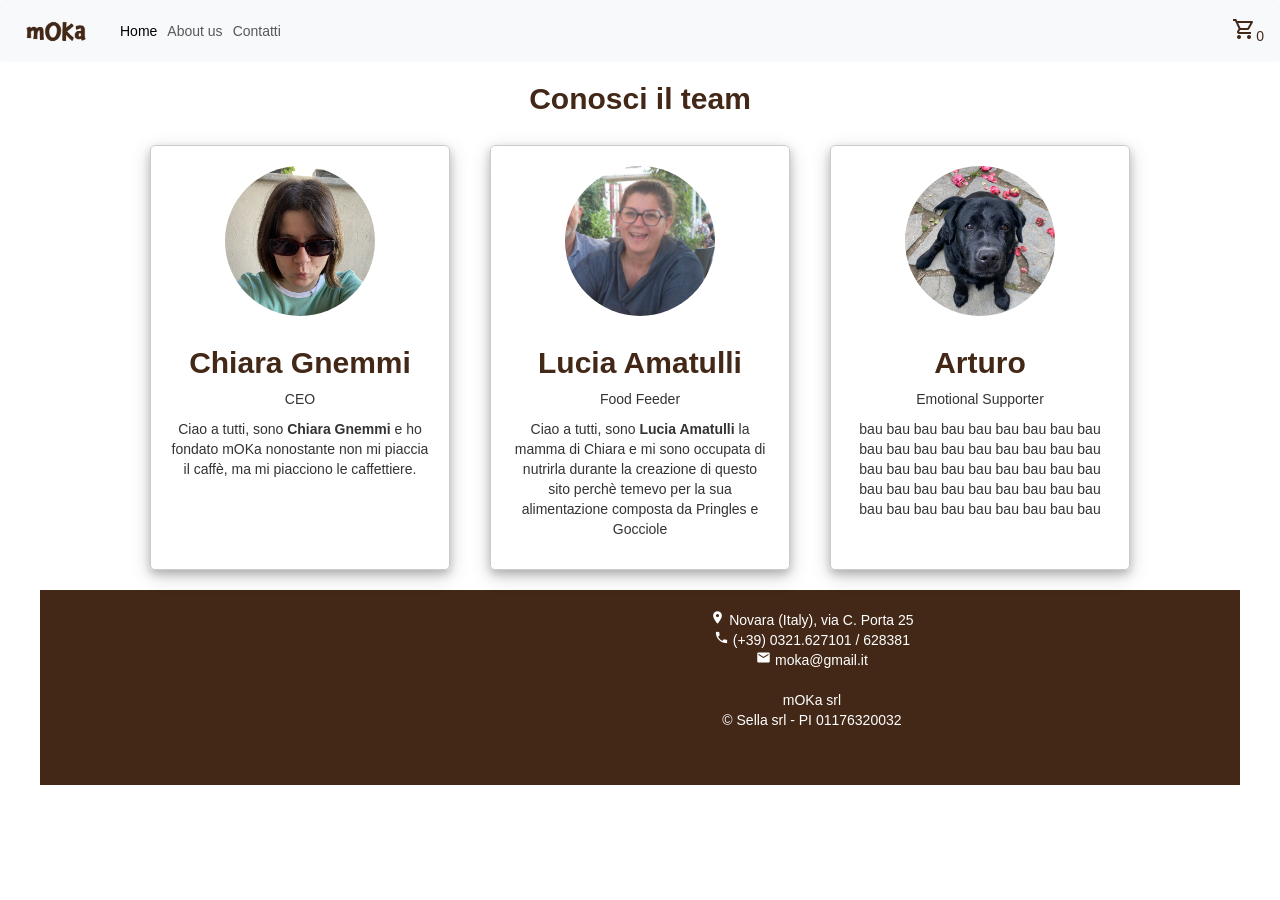
==== commit 84ec577d: "Update aboutus.html" ====
--- a/aboutus.html
+++ b/aboutus.html
@@ -5,7 +5,7 @@
   <meta charset="UTF-8">
   <meta name="viewport" content="width=device-width, initial-scale=1.0">
   <title>mOKa</title>
-
+ <link rel="icon" type="image/x-icon" href="/immagini/favicon.png">
   <link rel="stylesheet" href="https://cdn.jsdelivr.net/npm/bootstrap@5.2.3/dist/css/bootstrap.min.css">
   <link rel="stylesheet" href="https://cdn.jsdelivr.net/npm/swiper@9/swiper-bundle.min.css" />
   <!-- Link al mio CSS -->
--- a/stile.css
+++ b/stile.css
@@ -0,0 +1,457 @@
+/* Reset dei margini del navbar */
+.navbar {
+  margin-bottom: 0 !important;
+}
+
+/* Stile della navbar-brand */
+.navbar-brand {
+  color: #432818 !important;
+}
+
+/* Stile dei pulsanti con classe .btn-primary */
+.btn-primary {
+  background-color: #432818 !important;
+  border-color: #432818 !important;
+}
+
+/* Stile del corpo della pagina */
+body {
+  font-family: 'Avenir', sans-serif !important;
+}
+
+/* Stile del componente Swiper */
+.swiper {
+  width: 100%;
+  height: fit-content;
+}
+
+/* Margin del logo */
+.logo {
+  margin-right: 4px !important;
+}
+
+/* Stile del componente Swiper Slide */
+.swiper-slide {
+  text-align: center;
+  font-size: 18px;
+  background: #fff;
+  display: flex;
+  justify-content: center;
+  align-items: center;
+}
+
+/* Stile delle immagini nei componenti Swiper Slide */
+.swiper-slide img {
+  display: block;
+  width: 100%;
+  height: auto;
+  object-fit: cover;
+}
+
+/* Spazio verticale di 70px */
+.space {
+  height: 70px;
+  max-width: fit-content;
+  margin: 0 auto;
+}
+
+/* Spazio verticale di 30px */
+.space2 {
+  height: 30px;
+  max-width: fit-content;
+  margin: 0 auto;
+}
+
+/* Stile dei titoli h2 */
+h2 {
+  text-align: center;
+  color: #432818 !important;
+}
+
+/* Stile delle linee hr */
+.hr {
+  color: #432818 !important;
+}
+
+/* Stile dei sottotitoli h3 */
+h3 {
+  color: #432818 !important;
+}
+
+/* Stile delle informazioni */
+.info {
+  background-color: #432818;
+  color: white;
+  padding: 10px 20px;
+  text-align: center;
+  font-family: 'Avenir', sans-serif;
+}
+
+/* Stile del footer */
+.footer {
+  background-color: #432818;
+  color: white;
+  padding: 10px;
+}
+
+
+/* Stile della mappa Google */
+#map {
+  width: auto;
+  height: 150px;
+  margin-right: 40px;
+}
+
+/* Stile dei div nel footer */
+.fot {
+  display: inline-block;
+  margin: 10px auto;
+  vertical-align: top;
+}
+
+/* Stile dei contatti */
+.contatti {
+  display: flex;
+  flex-direction: column;
+  margin: 50px 30px;
+}
+
+.contatti .form {
+  /* width: 80%; */
+}
+
+.contatti .indirizzo {
+  text-align: center;
+}
+
+.contatti .indirizzo img {
+  height: 2em;
+  padding-right: 10px;
+}
+
+/* Stile del modulo di contatto */
+#contact input[type="text"],
+#contact input[type="email"],
+#contact input[type="tel"],
+#contact input[type="url"],
+#contact textarea,
+#contact button[type="submit"] {
+  font: 400 12px/16px "Oswald", Helvetica, Arial, sans-serif;
+}
+
+#contact {
+  background: #ffffff;
+}
+
+#contact h3 {
+  color: #432818  !important;
+  display: block;
+  font-size: 30px;
+  font-weight: 400;
+}
+
+#contact h4 {
+  margin: 5px 0 15px;
+  display: block;
+  font-size: 13px;
+}
+
+fieldset {
+  border: medium none !important;
+  margin: 0 0 10px;
+  min-width: 100%;
+  padding: 0;
+  width: 100%;
+}
+
+#contact input[type="text"],
+#contact input[type="email"],
+#contact input[type="tel"],
+#contact input[type="url"],
+#contact textarea {
+  width: 100%;
+  border: 1px solid #CCC;
+  background: #FFF;
+  margin: 0 0 5px;
+  padding: 10px;
+}
+
+#contact input[type="text"]:hover,
+#contact input[type="email"]:hover,
+#contact input[type="tel"]:hover,
+#contact input[type="url"]:hover,
+#contact textarea:hover {
+  -webkit-transition: border-color 0.3s ease-in-out;
+  -moz-transition: border-color 0.3s ease-in-out;
+  transition: border-color 0.3s ease-in-out;
+  border: 1px solid #AAA;
+}
+
+#contact textarea {
+  height: 100px;
+  max-width: 100%;
+  resize: none;
+}
+
+#contact button[type="submit"] {
+  cursor: pointer;
+  width: 100%;
+  border: none;
+  background: #432818  !important;
+  color: #FFF;
+  margin: 0 0 5px;
+  padding: 10px;
+  font-size: 15px;
+}
+
+#contact button[type="submit"]:hover {
+  background: #432818  !important;
+  -webkit-transition: background 0.3s ease-in-out;
+  -moz-transition: background 0.3s ease-in-out;
+  transition: background-color 0.3s ease-in-out;
+}
+
+#contact button[type="submit"]:active {
+  box-shadow: inset 0 1px 3px rgba(0, 0, 0, 0.5);
+}
+
+#contact input:focus,
+#contact textarea:focus {
+  outline: 0;
+  border: 1px solid #999;
+}
+
+::-webkit-input-placeholder {
+  color: #888;
+}
+
+:-moz-placeholder {
+  color: #888;
+}
+
+::-moz-placeholder {
+  color: #888;
+}
+
+:-ms-input-placeholder {
+  color: #888;
+}
+
+.img-chi {
+  width: 100%;
+}
+
+@media (max-width: 768px) {
+  .contatti {
+    flex-direction: column;
+    margin: 0 20px;
+  }
+
+  #contact {
+    width: 100%;
+  }
+
+  .contatti .form {
+    width: 100%;
+    margin: 0;
+  }
+
+  .contatti .indirizzo {
+    margin: 20px 0;
+    order: 2;
+  }
+
+  .map {
+    margin: 0px 20px 20px 20px;
+  }
+}
+
+/* Stile dei team card */
+.team-section {
+  display: flex;
+  flex-wrap: wrap;
+  justify-content: center;
+}
+
+.team-card {
+  width: 300px;
+  margin: 20px;
+  padding: 20px;
+  border: 1px solid #ccc;
+  border-radius: 5px;
+  text-align: center;
+  box-shadow: 0 4px 8px 0 rgba(0, 0, 0, 0.2), 0 6px 20px 0 rgba(0, 0, 0, 0.19);
+}
+
+.team-card img {
+  width: 150px;
+  border-radius: 50%;
+  margin-bottom: 10px;
+}
+
+@media (max-width: 400px) {
+  /* Stile dei team card quando la larghezza massima è 600px */
+  .team-card {
+    width: 100%;
+  }
+}
+
+/* Stile del titolo "Il nostro team" */
+#team {
+  text-align: center;
+  font-family: Avenir, sans-serif;
+}
+
+/* Stile del div "description" */
+#description {
+  text-align: center;
+  margin-left: 40px;
+  margin-right: 40px;
+}
+
+/*Carrello*/
+.spazio-vuoto{
+  width: 100%;
+  height: 10%;
+}
+
+#titolo-carrello{
+ text-align: center; 
+  padding: 0px;
+  color: #432818
+  font-family: 'Avenir', serif;
+}
+
+#contenitore-carrello{
+  background-color: white;
+  margin-top: 0px;
+  padding: 10px;
+  border-radius: 10px;
+  box-shadow: 0px 0px 20px #432818;
+}
+
+tr{
+  background-color: white;
+  border-bottom: 1px solid #432818;
+  vertical-align: middle;
+}
+
+.img_carrello{
+  height:80px;
+}
+
+.table>tbody>tr>td{
+  vertical-align: middle;
+  max-width: 80px;
+}
+
+.form-control{
+  width: 30%;
+  min-width: 50px;
+  padding: auto;
+}
+
+.bottoni-carrello{
+  background-color: #432818;
+  color: white;
+  border-radius: 5px;
+  width: 50px;
+  border: none;
+}
+
+
+button, input, select, textarea {
+  width: 70px;
+}
+
+label {
+  margin-bottom: 0px;
+}
+
+
+@media screen and (max-width: 768px){
+  .img_carrello{
+    display: none;
+  }
+
+  #contenitore-carrello{
+    background-color: white;
+    margin: 0px auto;
+    padding: 10px;
+    max-width: 90%;
+  }
+
+  .prezzo-singolo{
+    display:none;
+  }
+  .footer-capriccioso{
+    background-color: #935931;
+    color: white;
+    padding: 10px;
+    position: inherit;
+    bottom: 0px;
+    width:100%;
+  }
+}
+                                                              /*box prodotto*/
+#prodotti-singoli{
+  margin-top: 0px;
+  border-radius: 10px;
+  box-shadow: 0px 0px 20px #432818;
+  background-color: white;
+  z-index: 3;
+  width: 70%;
+  height: auto;
+  padding:3%;
+}
+
+#spazio-prodotto{
+  height: 10%;
+  width: auto;
+}
+
+.immagine-prodotto{
+  width: 100%;
+  margin: auto;
+}
+
+#titolo-moka{
+  font-family: 'Avenir', serif;
+  text-align: center;
+  color: #432818;
+  margin: auto;
+  padding: 0px;
+}
+
+
+
+@media screen and (max-width: 768px){
+  #prodotti-singoli{
+    margin-top: 0px;
+    border-radius: 10px;
+    box-shadow: 0px 0px 20px #432818;
+    background-color: white;
+    z-index: 3;
+    width: 80%;
+    height: auto;
+    padding:3%;
+  }
+
+  #titolo-cupcake{
+    margin: 0px auto;
+    padding: 20px;
+  }
+
+  p.mb-4{
+    margin-top: 20px;
+  }
+  
+}
+
+
+
+
+
+
+
+display:flex;
